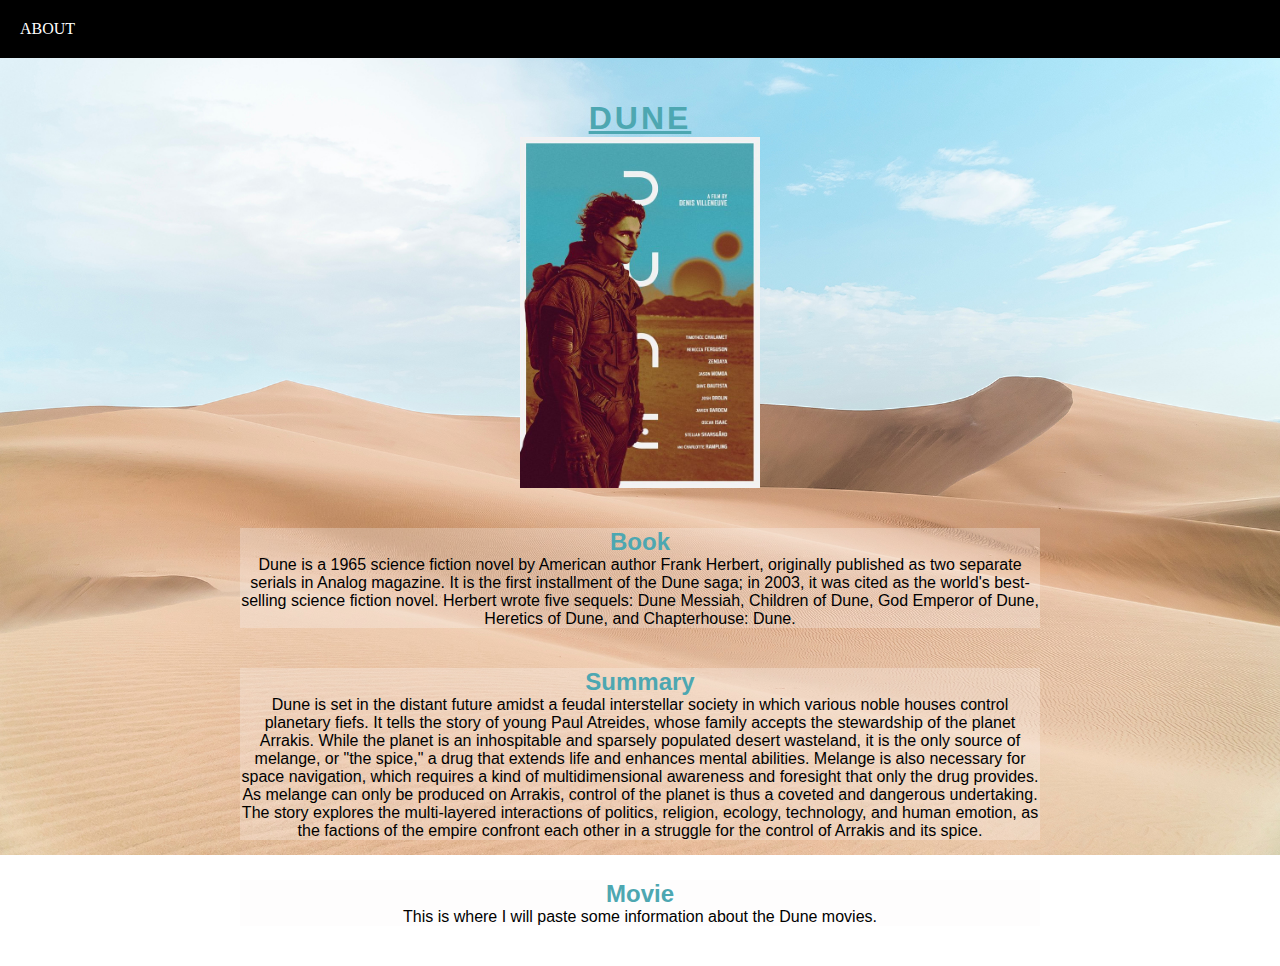
==== index.html @ 39db6c1e "Updated content organization" ====
<!DOCTYPE html>
<html lang="en" dir="ltr">
  <head>
    <meta charset="utf-8">
    <title>Assignment 4</title>


        <!--link to styles.css file-->
        <link type="text/css" rel="stylesheet" href="css/styles.css" />
      </head>
      <body>
        <header>
          <nav>
            <ul>
              <li><a href="about.html">About</a></li>
            </ul>
          </nav>
        </header>

        <main class="container">

          <h1>Dune</h1>

          <div>
            <img src="images/dune.jpeg" alt='Dune' title='Dune'/>
          </div>

          <section class="book">
            <h2>Book</h2>
              <p>Dune is a 1965 science fiction novel by American author Frank Herbert, originally published as two separate serials in Analog magazine. It is the first installment of the Dune saga; in 2003, it was cited as the world's best-selling science fiction novel. Herbert wrote five sequels: Dune Messiah, Children of Dune, God Emperor of Dune, Heretics of Dune, and Chapterhouse: Dune.</p>
          </section>

          <section class="summary">
            <h2>Summary</h2>
              <p>Dune is set in the distant future amidst a feudal interstellar society in which various noble houses control planetary fiefs. It tells the story of young Paul Atreides, whose family accepts the stewardship of the planet Arrakis. While the planet is an inhospitable and sparsely populated desert wasteland, it is the only source of melange, or "the spice," a drug that extends life and enhances mental abilities. Melange is also necessary for space navigation, which requires a kind of multidimensional awareness and foresight that only the drug provides. As melange can only be produced on Arrakis, control of the planet is thus a coveted and dangerous undertaking. The story explores the multi-layered interactions of politics, religion, ecology, technology, and human emotion, as the factions of the empire confront each other in a struggle for the control of Arrakis and its spice.</p>
          </section>

          <section class="movie">
              <h2>Movie</h2>
                <p>This is where I will paste some information about the Dune movies.</p>
          </section>


        </main>

      </body>
    </html>
---- css/styles.css ----
/*===============================


Universal Styling


==============================*/

* {
  margin: 0px;
  padding: 0px;
}

@font-face{
  font-family: 'Helvetica Neue'
  src: url('../fonts/helveticaneue.ttf') format('truetype');
}

header {
    background: #000000;
    color: white;
    padding: 20px;
    position: fixed;
    width: 100%;
    top: 0;
}

header a {
    color: white;
    text-decoration: none;
    font-family: 'Helvetica Neue';
    text-transform: uppercase;
}

header li {
    display: inline-block;
    margin: 0 px
}

.container {
    max-width: 800px;
    margin: 0 auto;
    padding-top: 100px;
}


body {
  background-image: url('../images/desert.jpg');
  background-attachment: fixed;
  background-repeat: no-repeat;
  background-size: 100%
}

ul li {
  display: inline;
}

li a {
  text-decoration: none;
  text-align: center;
}

h1 {
  font-family: 'Helvetica Neue', sans-serif;
  text-align: center;
  text-decoration: underline;
  color: #4da7b1;
  letter-spacing: 3px;
  text-transform: uppercase;
}

h2 {
  font-family: 'Helvetica Neue', sans-serif;
  text-align: center;
  color: #4da7b1;
}

h3 {
  font-family: 'Helvetica Neue', sans-serif;
  text-align: center;
  color: #4da7b1;
}

p {
  font-family: 'Helvetica Neue', sans-serif;
  text-align: center;
}

section {
  background-color: #fbf9f947
}

section {
  margin: 40px 0;
}

img {
  width: 30%;
  margin: auto;
  display: block;
}
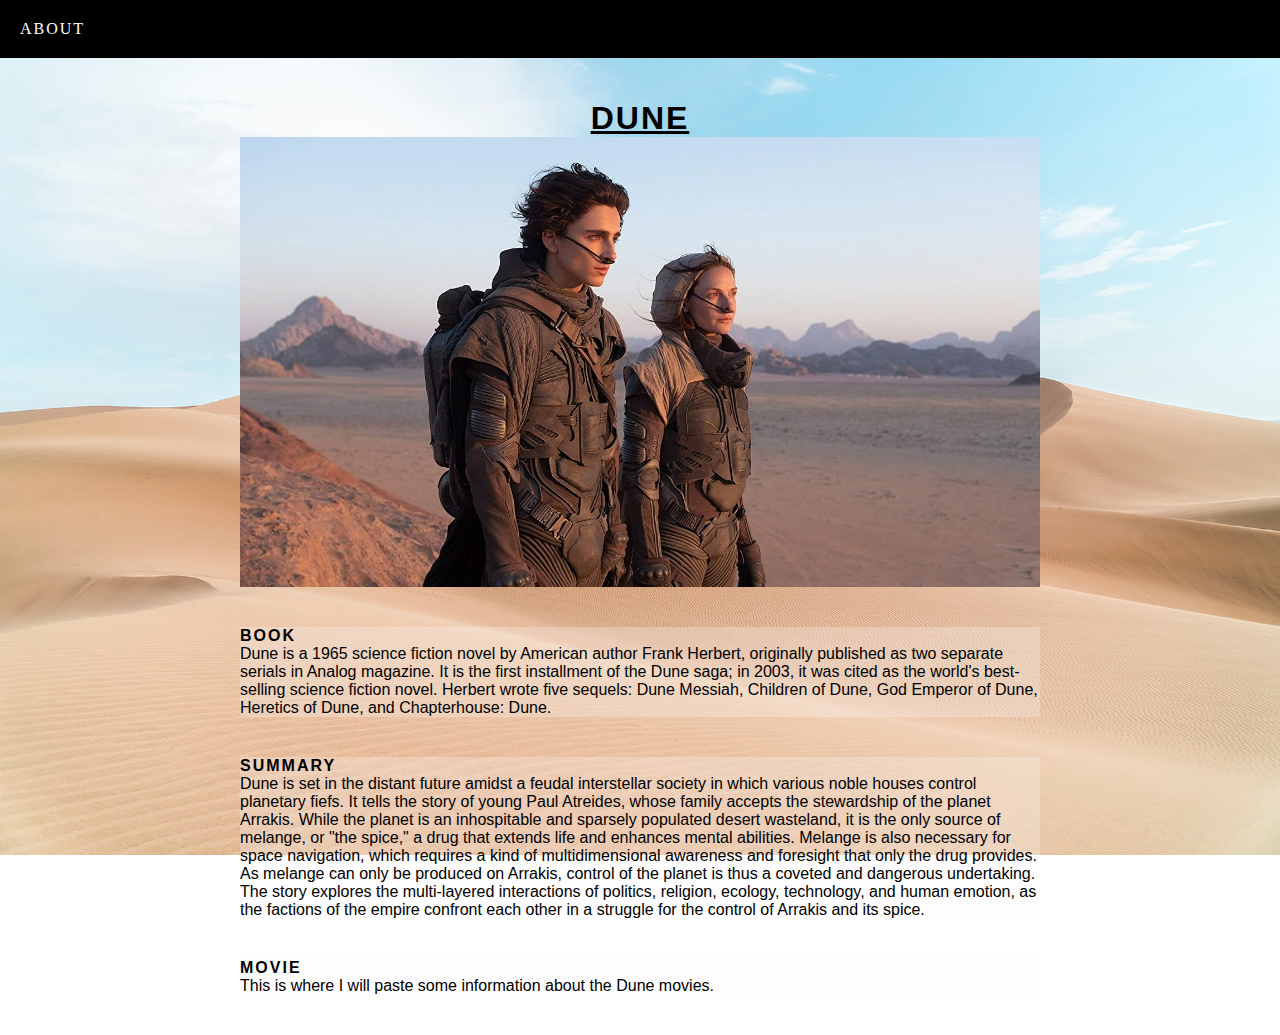
==== commit c3e28a10: "Updated hero image" ====
--- a/index.html
+++ b/index.html
@@ -22,7 +22,7 @@
           <h1>Dune</h1>
 
           <div>
-            <img src="images/dune.jpeg" alt='Dune' title='Dune'/>
+            <img src="images/movie.jpg" alt='Dune' title='Dune'/>
           </div>
 
           <section class="book">
--- a/css/styles.css
+++ b/css/styles.css
@@ -30,6 +30,7 @@
     text-decoration: none;
     font-family: 'Helvetica Neue';
     text-transform: uppercase;
+    letter-spacing: 2px;
 }
 
 header li {
@@ -57,33 +58,36 @@
 
 li a {
   text-decoration: none;
-  text-align: center;
+  text-align: left;
 }
 
 h1 {
   font-family: 'Helvetica Neue', sans-serif;
   text-align: center;
   text-decoration: underline;
-  color: #4da7b1;
-  letter-spacing: 3px;
+  color: #000000;
+  letter-spacing: 2px;
   text-transform: uppercase;
 }
 
 h2 {
   font-family: 'Helvetica Neue', sans-serif;
-  text-align: center;
-  color: #4da7b1;
+  text-align: left;
+  color: #000000;
+  letter-spacing: 2px;
+  font-size: 16px;
+  text-transform: uppercase;
 }
 
 h3 {
   font-family: 'Helvetica Neue', sans-serif;
-  text-align: center;
-  color: #4da7b1;
+  text-align: left;
+  color: #000000;
 }
 
 p {
   font-family: 'Helvetica Neue', sans-serif;
-  text-align: center;
+  text-align: left;
 }
 
 section {
@@ -92,10 +96,11 @@
 
 section {
   margin: 40px 0;
+  text-align: left;
 }
 
 img {
-  width: 30%;
+  max-width: 800px;
   margin: auto;
   display: block;
 }
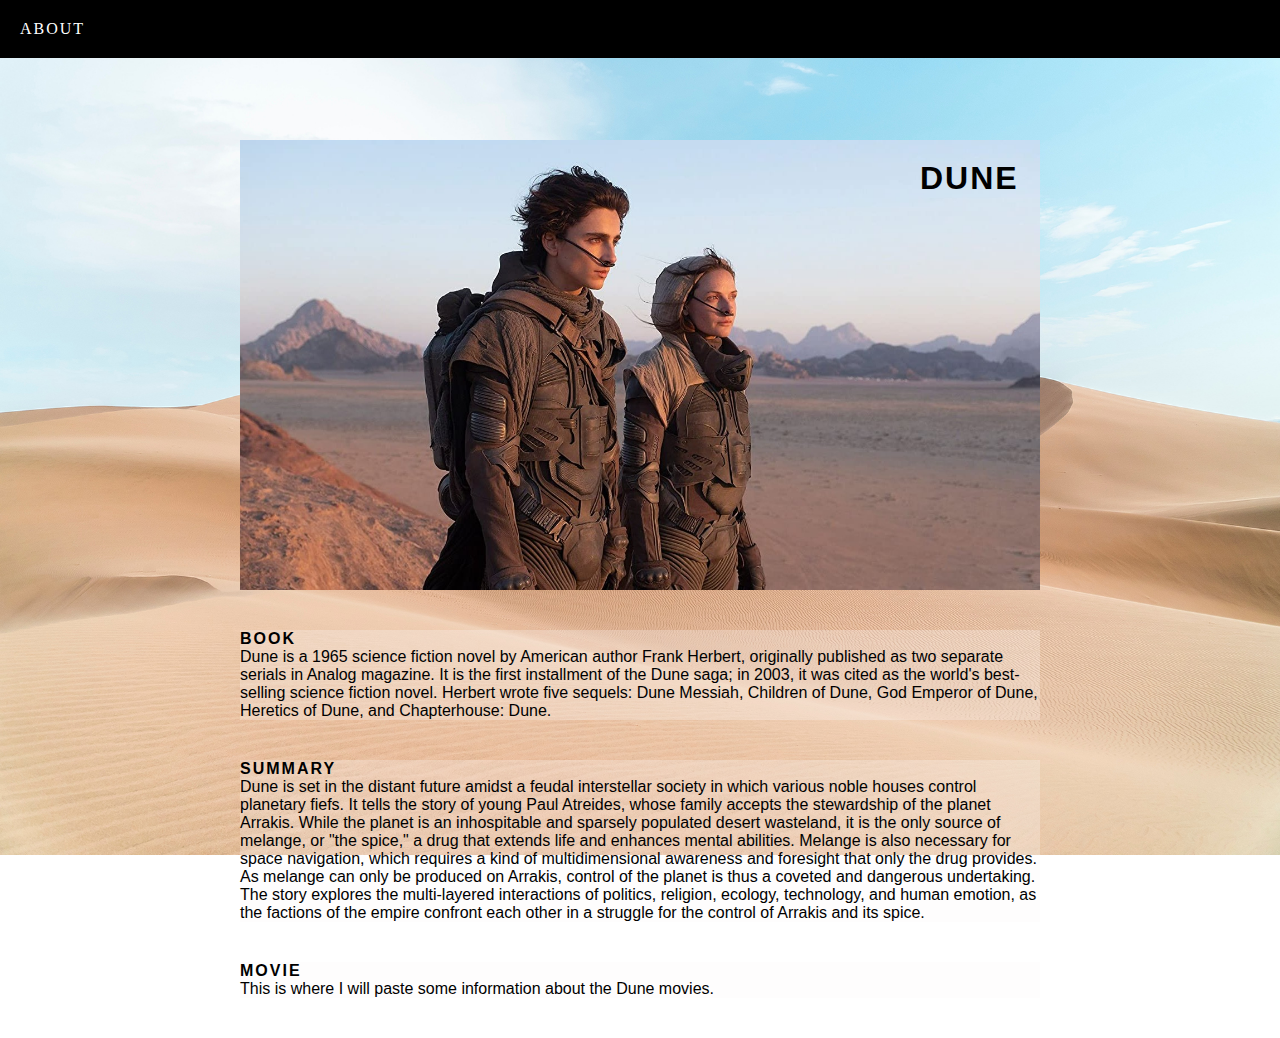
==== commit d410a4c0: "Adding heading positioning" ====
--- a/index.html
+++ b/index.html
@@ -19,11 +19,13 @@
 
         <main class="container">
 
-          <h1>Dune</h1>
-
-          <div>
-            <img src="images/movie.jpg" alt='Dune' title='Dune'/>
-          </div>
+          <section class="hero">
+            <div class="text-image-container">
+              <img src="images/movie.jpg" alt='Dune' title='Dune'/>
+            <div class="text-container">
+              <h1>Dune</h1>
+            </div>
+          </section>
 
           <section class="book">
             <h2>Book</h2>
--- a/css/styles.css
+++ b/css/styles.css
@@ -63,8 +63,8 @@
 
 h1 {
   font-family: 'Helvetica Neue', sans-serif;
-  text-align: center;
-  text-decoration: underline;
+  text-align: right;
+  text-decoration: none;
   color: #000000;
   letter-spacing: 2px;
   text-transform: uppercase;
@@ -104,3 +104,23 @@
   margin: auto;
   display: block;
 }
+
+/*===============================
+
+
+Position Styling
+
+
+==============================*/
+
+.text-image-container {
+  position: relative;
+  max-width: 600px;
+}
+
+.text-container {
+  position: absolute;
+  top: 0;
+  color: #ffffff;
+  padding: 20px 20px 100px 680px;
+}
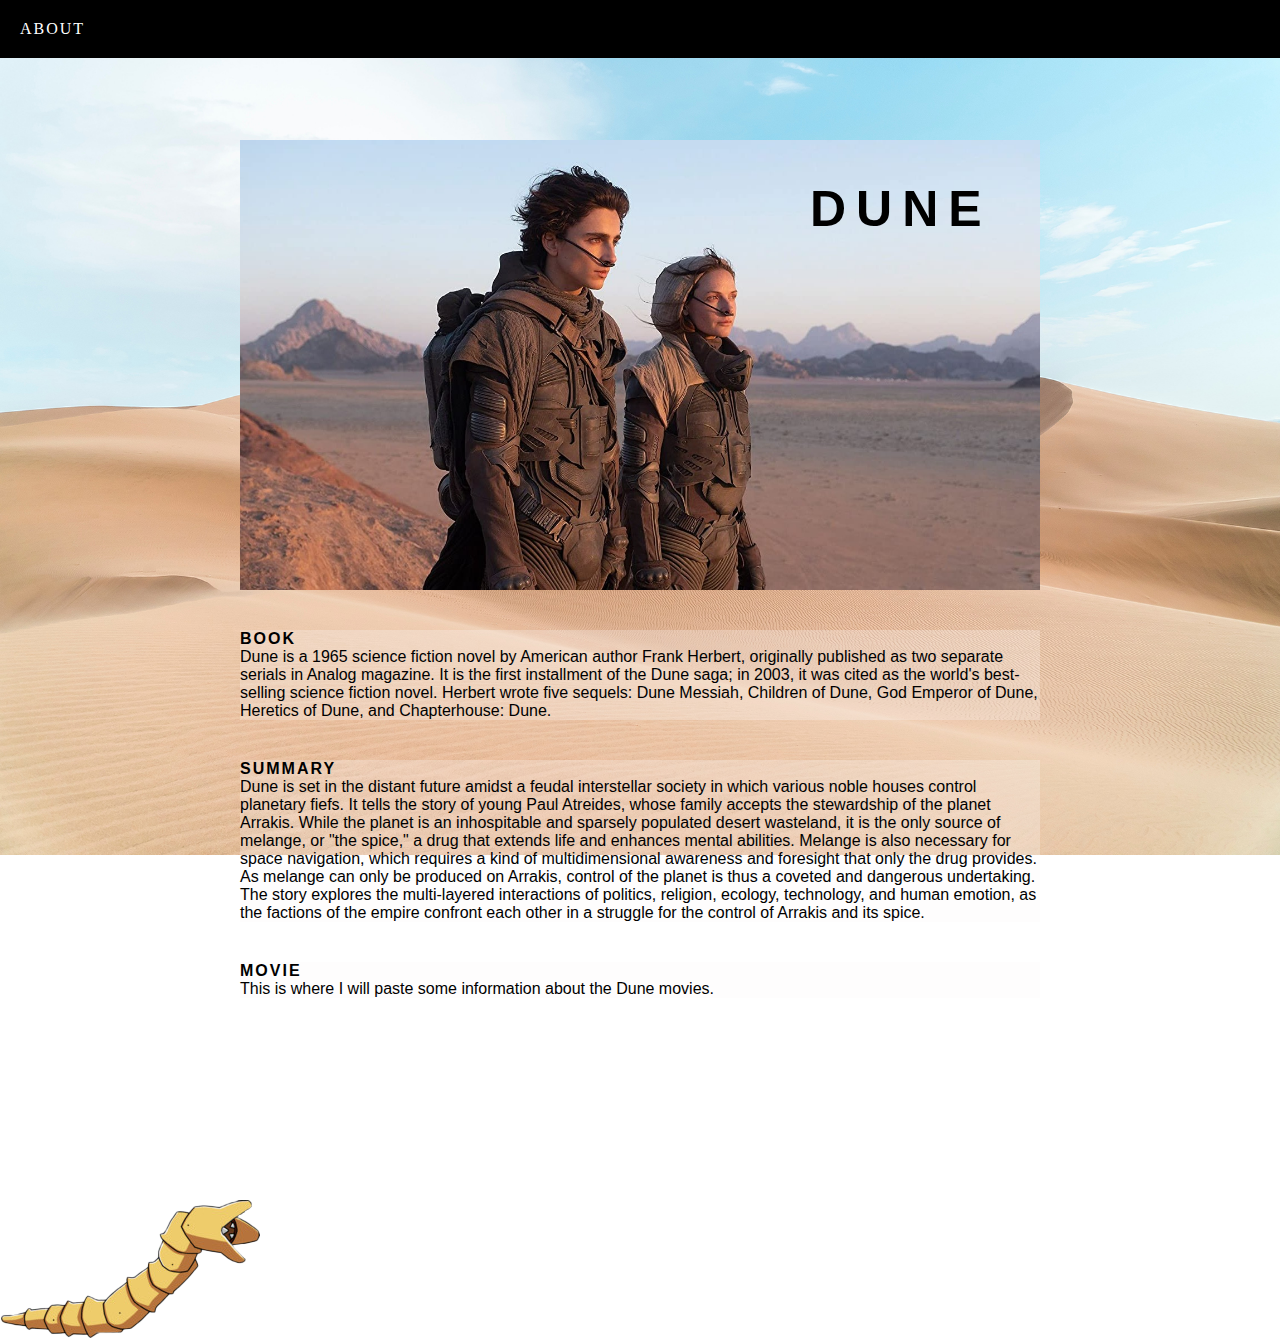
==== commit 6610b3a9: "Added sandworm" ====
--- a/index.html
+++ b/index.html
@@ -42,6 +42,9 @@
                 <p>This is where I will paste some information about the Dune movies.</p>
           </section>
 
+          <div class="sandworm">
+              <img class="sandworm" src="images/sandworm.png" alt="sandworm" title="sandworm" />
+          </div>
 
         </main>
 
--- a/css/styles.css
+++ b/css/styles.css
@@ -15,6 +15,14 @@
   font-family: 'Helvetica Neue'
   src: url('../fonts/helveticaneue.ttf') format('truetype');
 }
+
+
+nav a:hover {
+  text-decoration: underline;
+  color: #ffffff;
+  transition: .3s;
+}
+
 
 header {
     background: #000000;
@@ -66,7 +74,8 @@
   text-align: right;
   text-decoration: none;
   color: #000000;
-  letter-spacing: 2px;
+  letter-spacing: 10px;
+  font-size: 50px;
   text-transform: uppercase;
 }
 
@@ -122,5 +131,33 @@
   position: absolute;
   top: 0;
   color: #ffffff;
-  padding: 20px 20px 100px 680px;
+  padding: 40px 20px 20px 570px;
 }
+
+.sandworm {
+  position: absolute;
+  top: 600px;
+  left: 0px;
+  animation-name: run;
+  animation-duration: 10s;
+  animation-fill-mode: forwards;
+  animation-delay: 8s;
+  animation-iteration-count: infinite;
+  animation-timing-function: linear;
+  
+
+}
+
+
+
+@keyframes run {
+  from {
+    transform: translateX(0px);
+  }
+  to {
+    transform: translateX(900px);
+  }
+
+  0%
+  100%
+}
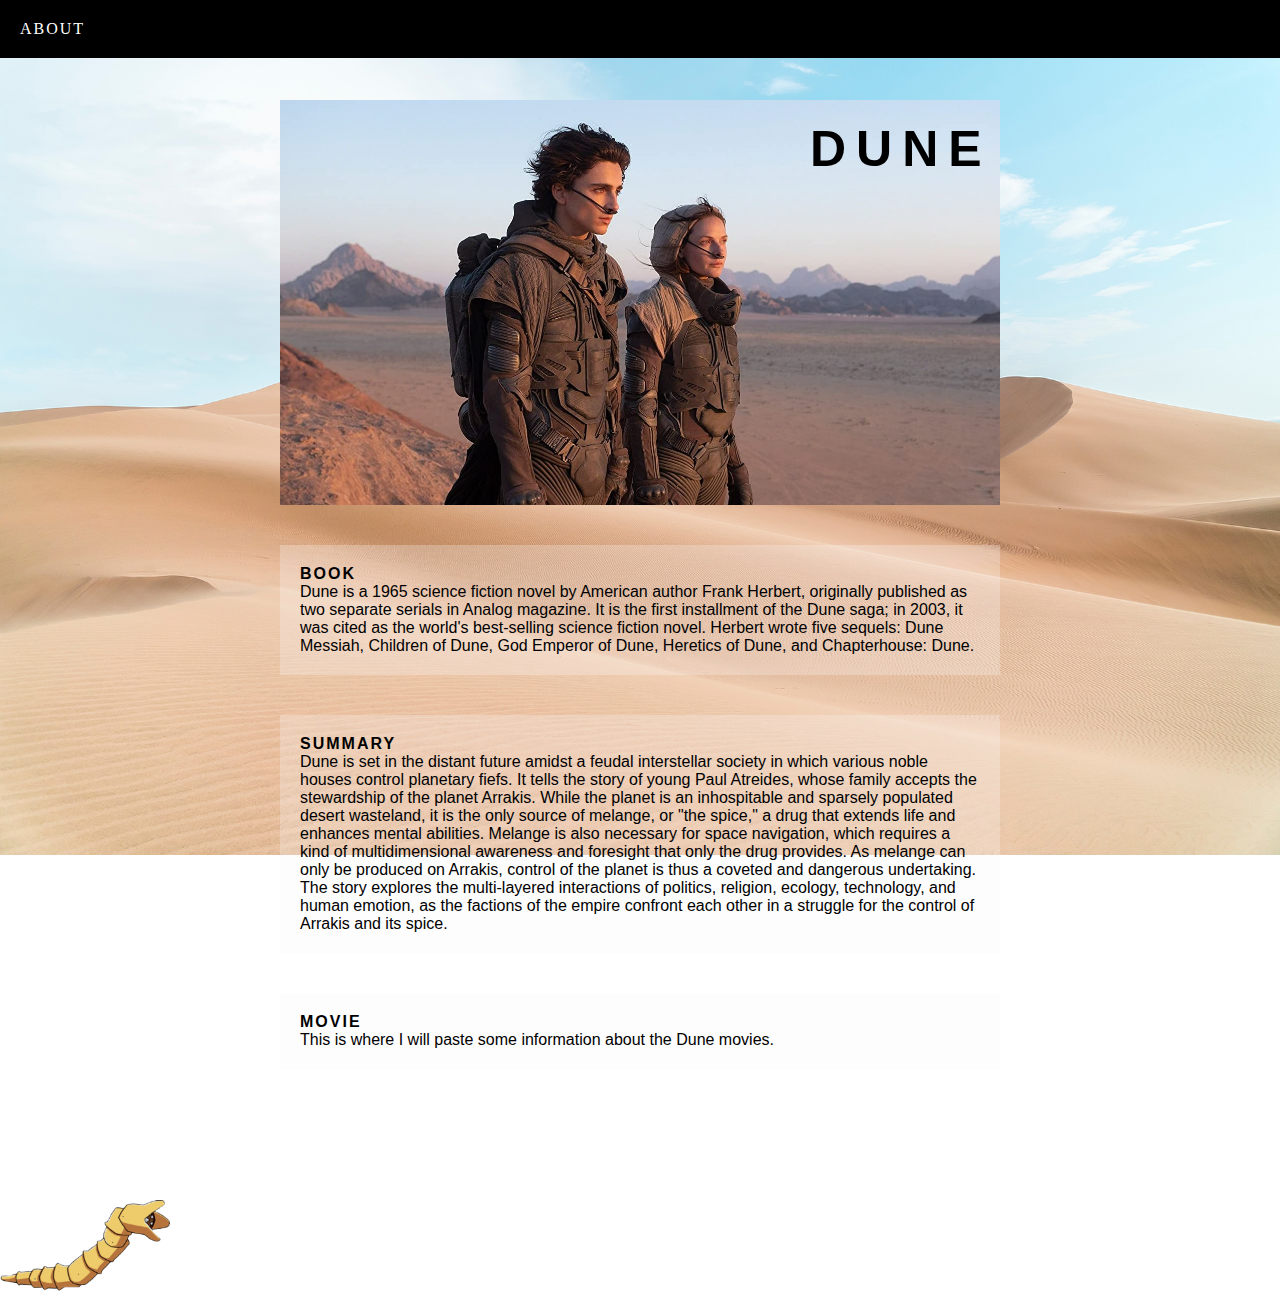
==== commit fb54e79f: "Added section padding" ====
--- a/index.html
+++ b/index.html
@@ -19,13 +19,15 @@
 
         <main class="container">
 
-          <section class="hero">
-            <div class="text-image-container">
-              <img src="images/movie.jpg" alt='Dune' title='Dune'/>
-            <div class="text-container">
-              <h1>Dune</h1>
-            </div>
-          </section>
+
+          <div class="text-image-container">
+            <img src="images/movie.jpg" alt='Dune' title='Dune'/>
+          </div>
+
+          <div class="text-container">
+            <h1>Dune</h1>
+          </div>
+
 
           <section class="book">
             <h2>Book</h2>
--- a/css/styles.css
+++ b/css/styles.css
@@ -104,12 +104,14 @@
 }
 
 section {
-  margin: 40px 0;
+  max-width: 800px;
+  margin: 40px;
+  padding: 20px;
   text-align: left;
 }
 
 img {
-  max-width: 800px;
+  max-width: 720px;
   margin: auto;
   display: block;
 }
@@ -124,40 +126,34 @@
 
 .text-image-container {
   position: relative;
-  max-width: 600px;
+  max-width: 800px;
 }
 
 .text-container {
   position: absolute;
   top: 0;
   color: #ffffff;
-  padding: 40px 20px 20px 570px;
+  padding: 120px 80px 20px 570px;
 }
 
 .sandworm {
+  max-width: 170px;
   position: absolute;
   top: 600px;
   left: 0px;
-  animation-name: run;
-  animation-duration: 10s;
+  animation-name: drive;
+  animation-duration: 30s;
   animation-fill-mode: forwards;
-  animation-delay: 8s;
   animation-iteration-count: infinite;
   animation-timing-function: linear;
-  
-
 }
 
 
-
-@keyframes run {
+@keyframes drive {
   from {
-    transform: translateX(0px);
+    transform: translateX(-200px);
   }
   to {
-    transform: translateX(900px);
+    transform: translateX(1000px);
   }
-
-  0%
-  100%
 }
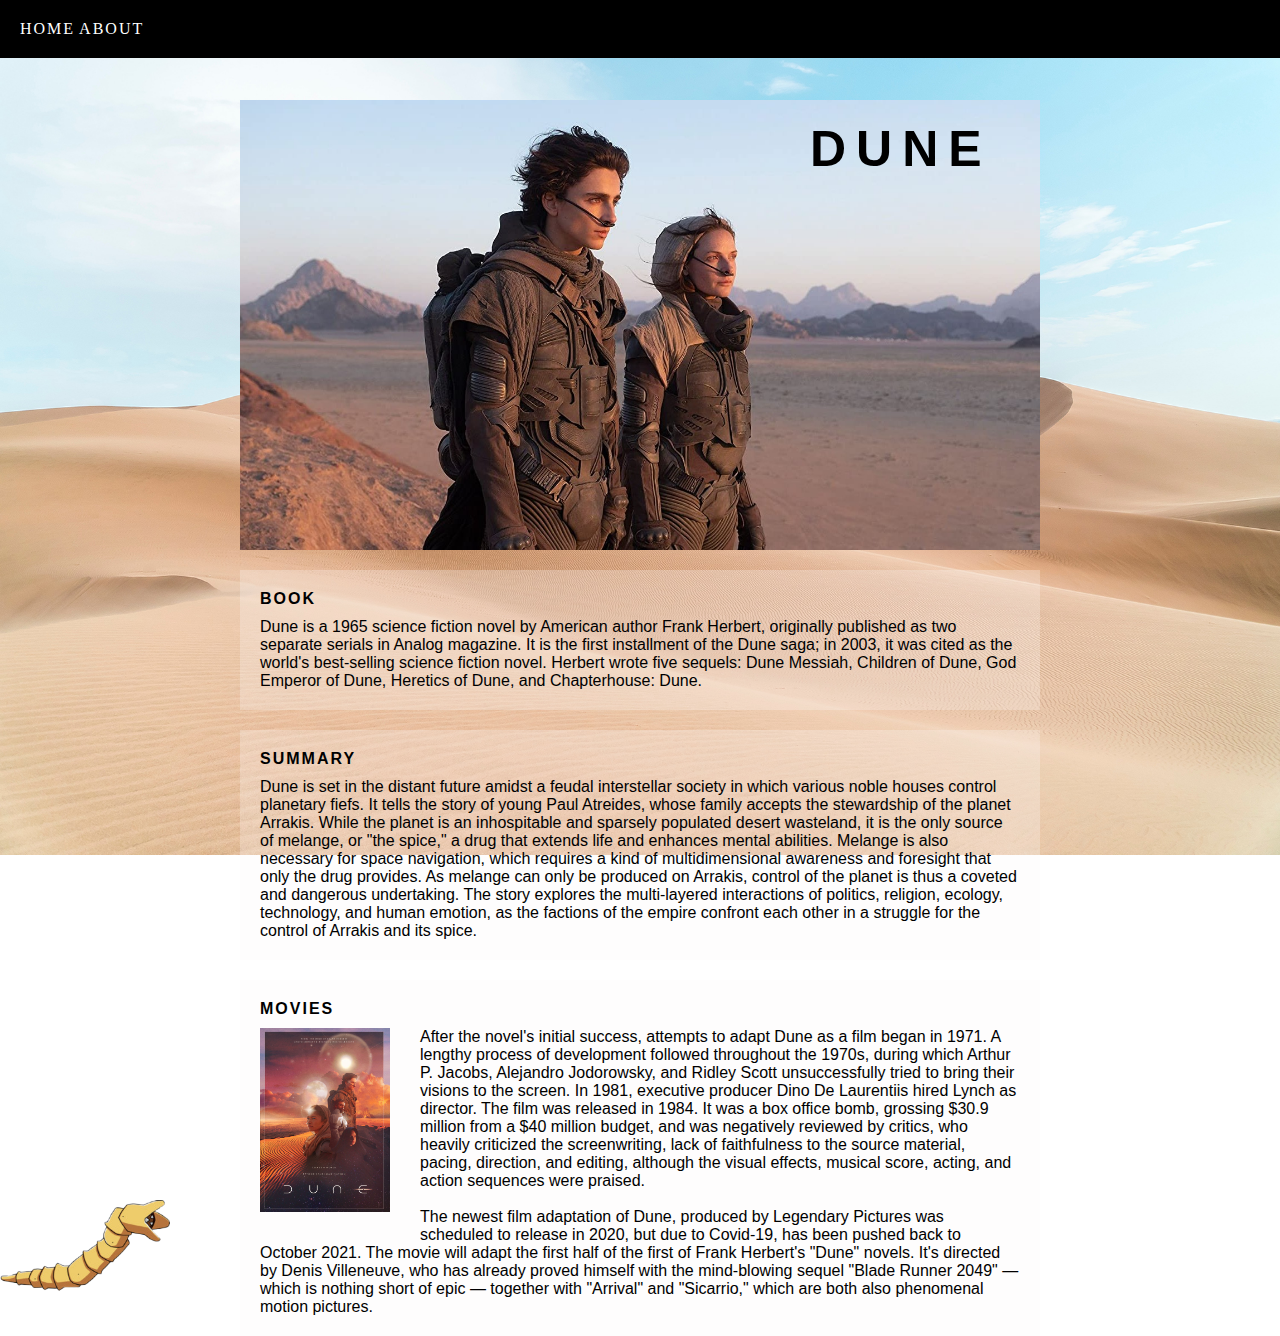
==== commit b490d002: "Added text and image for movies section" ====
--- a/index.html
+++ b/index.html
@@ -12,6 +12,7 @@
         <header>
           <nav>
             <ul>
+              <li><a href="index.html">Home</a></li>
               <li><a href="about.html">About</a></li>
             </ul>
           </nav>
@@ -20,16 +21,16 @@
         <main class="container">
 
 
-          <div class="text-image-container">
-            <img src="images/movie.jpg" alt='Dune' title='Dune'/>
-          </div>
+            <div class="text-image-container">
+              <img src="images/movie.jpg" alt='Dune' title='Dune'/>
+            </div>
 
-          <div class="text-container">
-            <h1>Dune</h1>
-          </div>
+            <div class="text-container">
+              <h1>Dune</h1>
+            </div>
 
 
-          <section class="book">
+          <section class="bookinfo">
             <h2>Book</h2>
               <p>Dune is a 1965 science fiction novel by American author Frank Herbert, originally published as two separate serials in Analog magazine. It is the first installment of the Dune saga; in 2003, it was cited as the world's best-selling science fiction novel. Herbert wrote five sequels: Dune Messiah, Children of Dune, God Emperor of Dune, Heretics of Dune, and Chapterhouse: Dune.</p>
           </section>
@@ -40,8 +41,17 @@
           </section>
 
           <section class="movie">
-              <h2>Movie</h2>
-                <p>This is where I will paste some information about the Dune movies.</p>
+              <h2>Movies</h2>
+
+              <div class="poster">
+                <img src="images/poster.jpg" alt="Poster" width="130">
+              </div>
+
+                <p>After the novel's initial success, attempts to adapt Dune as a film began in 1971. A lengthy process of development followed throughout the 1970s, during which Arthur P. Jacobs, Alejandro Jodorowsky, and Ridley Scott unsuccessfully tried to bring their visions to the screen. In 1981, executive producer Dino De Laurentiis hired Lynch as director. The film was released in 1984. It was a box office bomb, grossing $30.9 million from a $40 million budget, and was negatively reviewed by critics, who heavily criticized the screenwriting, lack of faithfulness to the source material, pacing, direction, and editing, although the visual effects, musical score, acting, and action sequences were praised.
+                <br>
+                <br>
+                The newest film adaptation of Dune, produced by Legendary Pictures was scheduled to release in 2020, but due to Covid-19, has been pushed back to October 2021. The movie will adapt the first half of the first of Frank Herbert's "Dune" novels. It's directed by Denis Villeneuve, who has already proved himself with the mind-blowing sequel "Blade Runner 2049" — which is nothing short of epic — together with "Arrival" and "Sicarrio," which are both also phenomenal motion pictures.
+                </p>
           </section>
 
           <div class="sandworm">
--- a/css/styles.css
+++ b/css/styles.css
@@ -29,6 +29,7 @@
     color: white;
     padding: 20px;
     position: fixed;
+    z-index: 100;
     width: 100%;
     top: 0;
 }
@@ -86,6 +87,7 @@
   letter-spacing: 2px;
   font-size: 16px;
   text-transform: uppercase;
+  margin-bottom: 10px;
 }
 
 h3 {
@@ -105,13 +107,13 @@
 
 section {
   max-width: 800px;
-  margin: 40px;
+  margin-top: 20px;
   padding: 20px;
   text-align: left;
 }
 
 img {
-  max-width: 720px;
+  max-width: 800px;
   margin: auto;
   display: block;
 }
@@ -136,17 +138,19 @@
   padding: 120px 80px 20px 570px;
 }
 
+.poster {
+  float: left;
+  margin: 0 30px 20px 0;
+}
+
 .sandworm {
   max-width: 170px;
   position: absolute;
   top: 600px;
   left: 0px;
-  animation-name: drive;
-  animation-duration: 30s;
-  animation-fill-mode: forwards;
-  animation-iteration-count: infinite;
-  animation-timing-function: linear;
+  animation-name: drive 30s forwards infinite linear;
 }
+
 
 
 @keyframes drive {
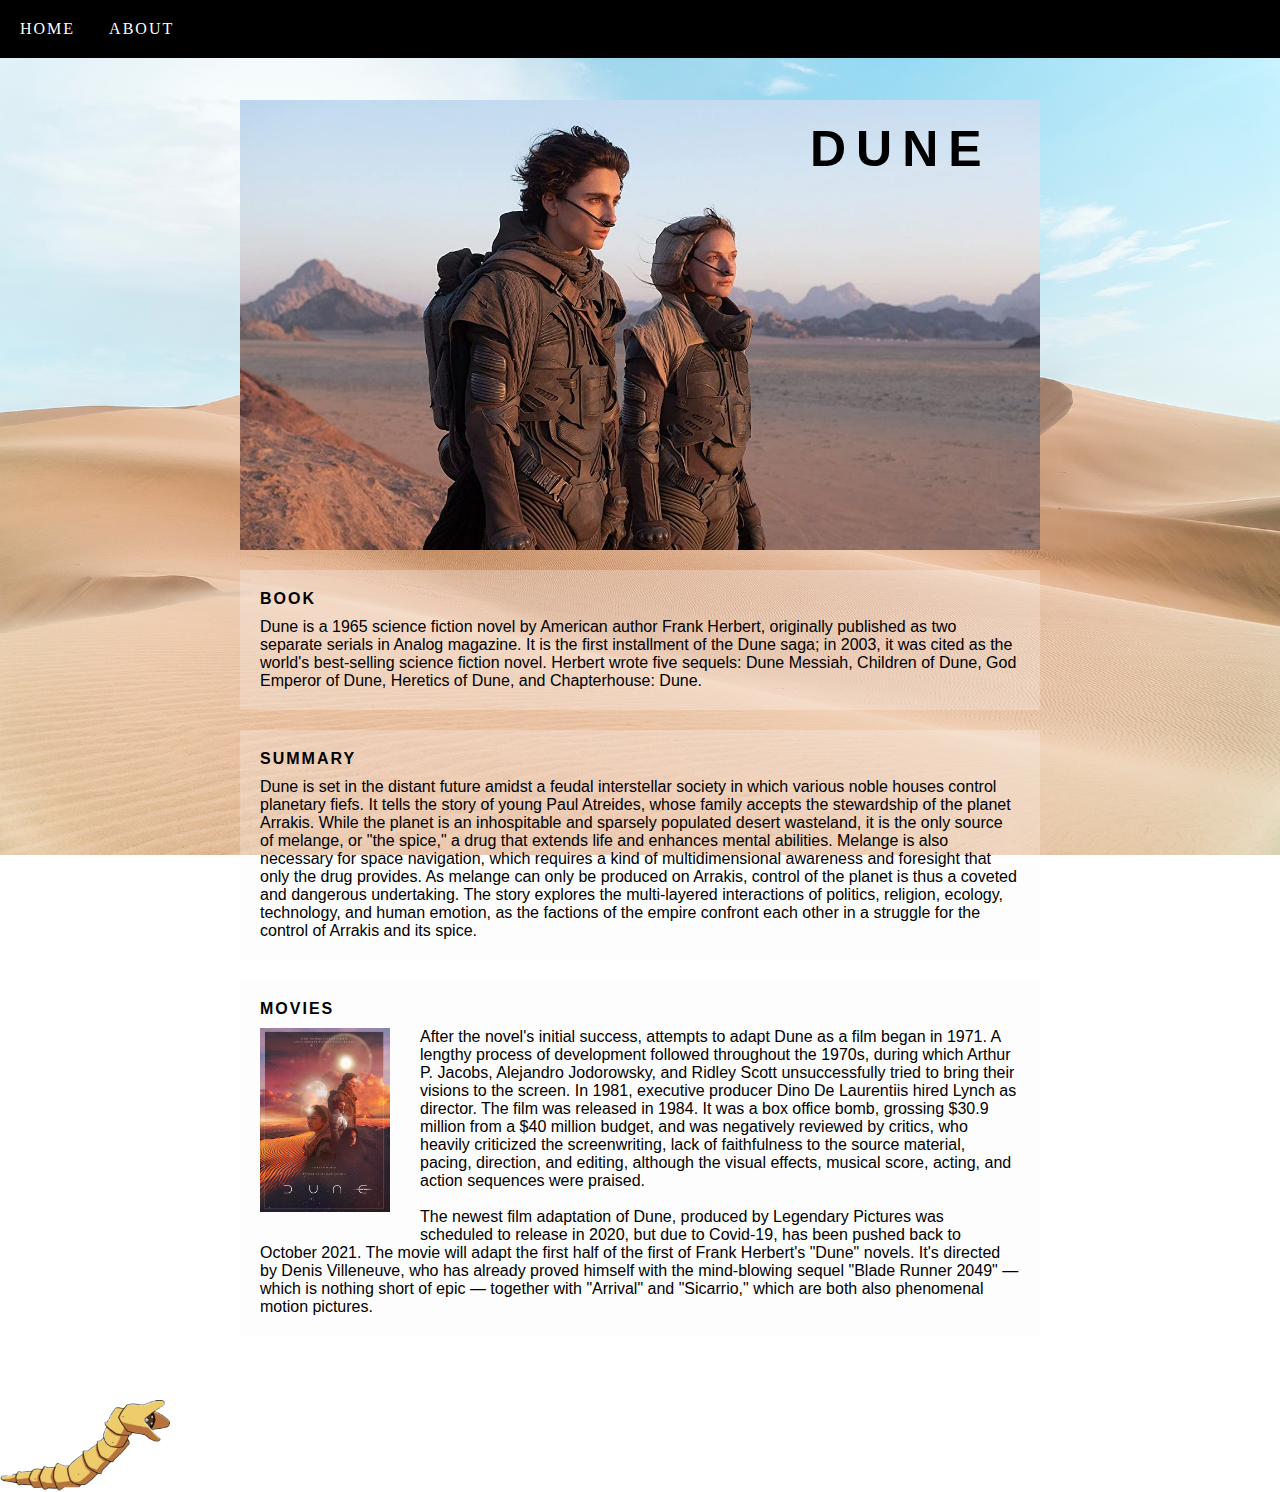
==== commit 27638eb9: "README" ====
--- a/index.html
+++ b/index.html
@@ -44,7 +44,7 @@
               <h2>Movies</h2>
 
               <div class="poster">
-                <img src="images/poster.jpg" alt="Poster" width="130">
+                <img src="images/poster.jpg" alt="Poster" title="Poster" width="130">
               </div>
 
                 <p>After the novel's initial success, attempts to adapt Dune as a film began in 1971. A lengthy process of development followed throughout the 1970s, during which Arthur P. Jacobs, Alejandro Jodorowsky, and Ridley Scott unsuccessfully tried to bring their visions to the screen. In 1981, executive producer Dino De Laurentiis hired Lynch as director. The film was released in 1984. It was a box office bomb, grossing $30.9 million from a $40 million budget, and was negatively reviewed by critics, who heavily criticized the screenwriting, lack of faithfulness to the source material, pacing, direction, and editing, although the visual effects, musical score, acting, and action sequences were praised.
@@ -55,7 +55,7 @@
           </section>
 
           <div class="sandworm">
-              <img class="sandworm" src="images/sandworm.png" alt="sandworm" title="sandworm" />
+              <img class="sandworm" src="images/sandworm.png" alt="Sandworm" title="Sandworm" />
           </div>
 
         </main>
--- a/css/styles.css
+++ b/css/styles.css
@@ -40,11 +40,12 @@
     font-family: 'Helvetica Neue';
     text-transform: uppercase;
     letter-spacing: 2px;
+    padding-right: 30px;
 }
 
 header li {
     display: inline-block;
-    margin: 0 px
+    margin: 0px;
 }
 
 .container {
@@ -146,9 +147,9 @@
 .sandworm {
   max-width: 170px;
   position: absolute;
-  top: 600px;
+  top: 700px;
   left: 0px;
-  animation-name: drive 30s forwards infinite linear;
+  animation: drive 30s forwards infinite linear;
 }
 
 
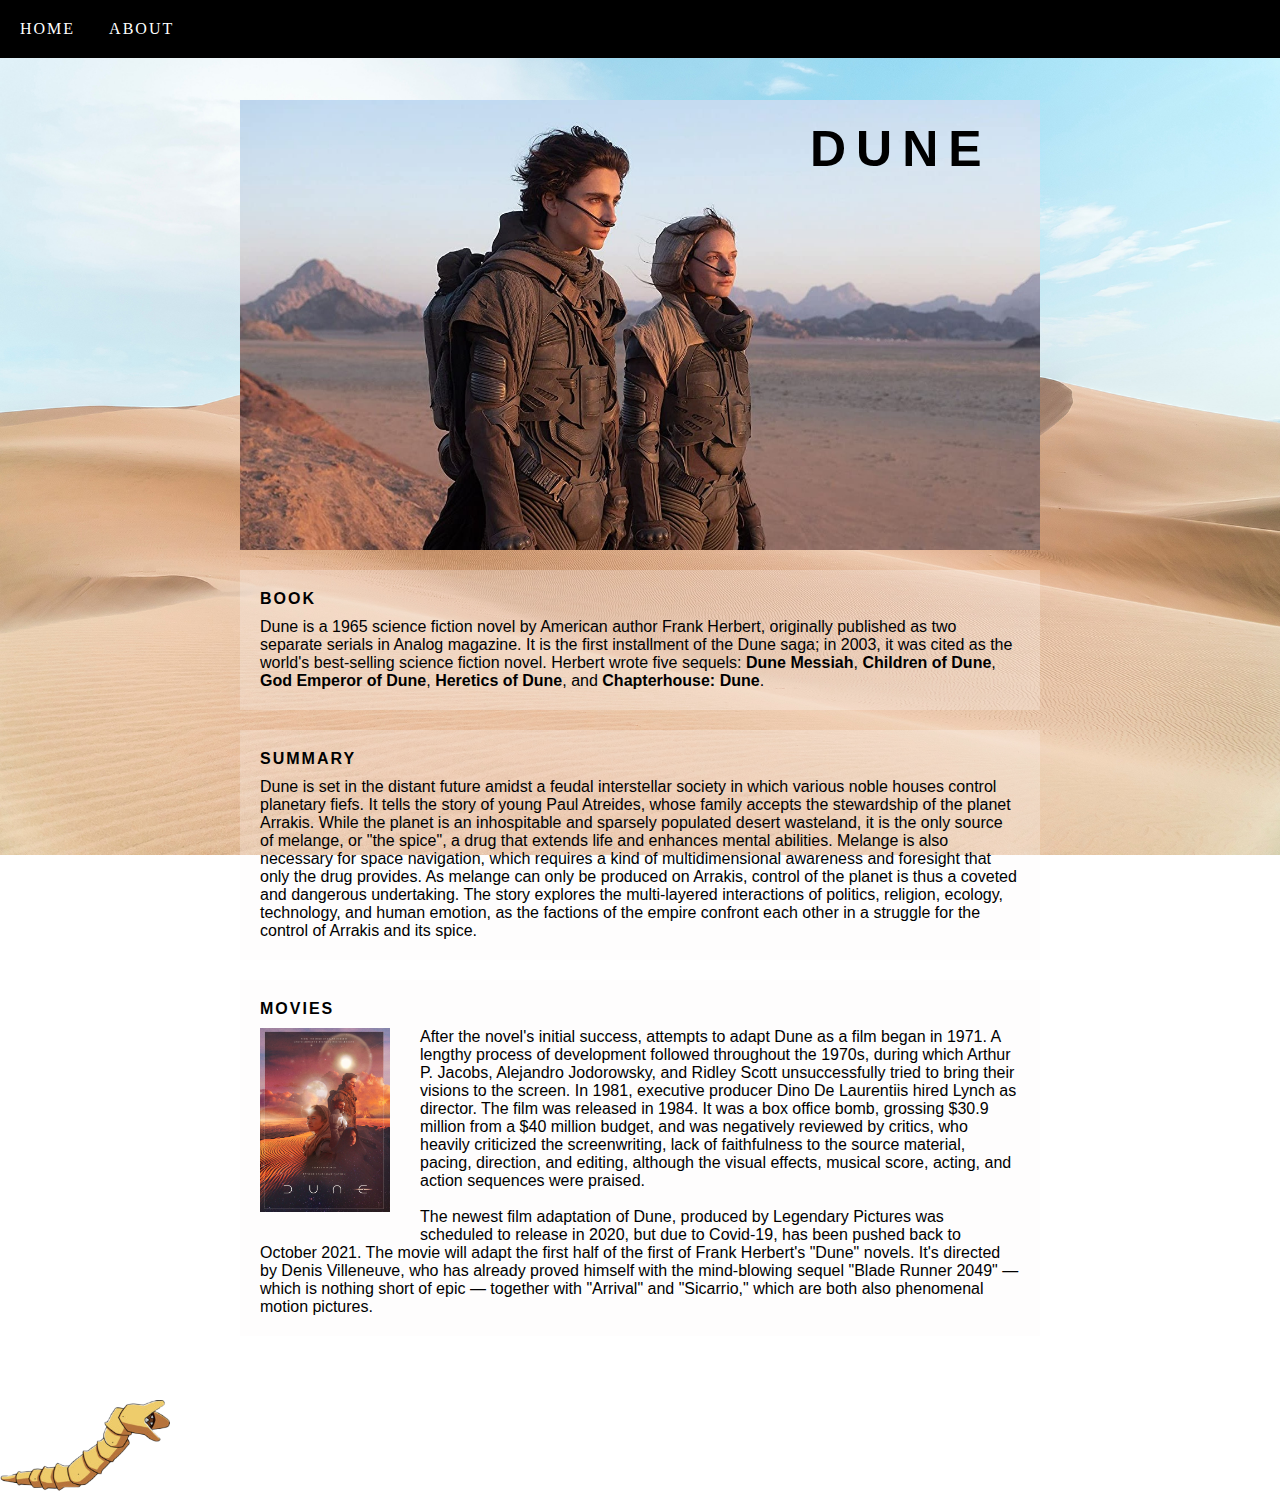
==== commit 7b0588c5: "Added span tags" ====
--- a/index.html
+++ b/index.html
@@ -32,12 +32,12 @@
 
           <section class="bookinfo">
             <h2>Book</h2>
-              <p>Dune is a 1965 science fiction novel by American author Frank Herbert, originally published as two separate serials in Analog magazine. It is the first installment of the Dune saga; in 2003, it was cited as the world's best-selling science fiction novel. Herbert wrote five sequels: Dune Messiah, Children of Dune, God Emperor of Dune, Heretics of Dune, and Chapterhouse: Dune.</p>
+              <p>Dune is a 1965 science fiction novel by American author Frank Herbert, originally published as two separate serials in Analog magazine. It is the first installment of the Dune saga; in 2003, it was cited as the world's best-selling science fiction novel. Herbert wrote five sequels: <span>Dune Messiah</span>, <span>Children of Dune</span>, <span>God Emperor of Dune</span>, <span>Heretics of Dune</span>, and <span>Chapterhouse: Dune</span>.</p>
           </section>
 
           <section class="summary">
             <h2>Summary</h2>
-              <p>Dune is set in the distant future amidst a feudal interstellar society in which various noble houses control planetary fiefs. It tells the story of young Paul Atreides, whose family accepts the stewardship of the planet Arrakis. While the planet is an inhospitable and sparsely populated desert wasteland, it is the only source of melange, or "the spice," a drug that extends life and enhances mental abilities. Melange is also necessary for space navigation, which requires a kind of multidimensional awareness and foresight that only the drug provides. As melange can only be produced on Arrakis, control of the planet is thus a coveted and dangerous undertaking. The story explores the multi-layered interactions of politics, religion, ecology, technology, and human emotion, as the factions of the empire confront each other in a struggle for the control of Arrakis and its spice.</p>
+              <p>Dune is set in the distant future amidst a feudal interstellar society in which various noble houses control planetary fiefs. It tells the story of young Paul Atreides, whose family accepts the stewardship of the planet Arrakis. While the planet is an inhospitable and sparsely populated desert wasteland, it is the only source of melange, or "the spice", a drug that extends life and enhances mental abilities. Melange is also necessary for space navigation, which requires a kind of multidimensional awareness and foresight that only the drug provides. As melange can only be produced on Arrakis, control of the planet is thus a coveted and dangerous undertaking. The story explores the multi-layered interactions of politics, religion, ecology, technology, and human emotion, as the factions of the empire confront each other in a struggle for the control of Arrakis and its spice.</p>
           </section>
 
           <section class="movie">
--- a/css/styles.css
+++ b/css/styles.css
@@ -119,6 +119,10 @@
   display: block;
 }
 
+span {
+  font-weight: bold
+}
+
 /*===============================
 
 
